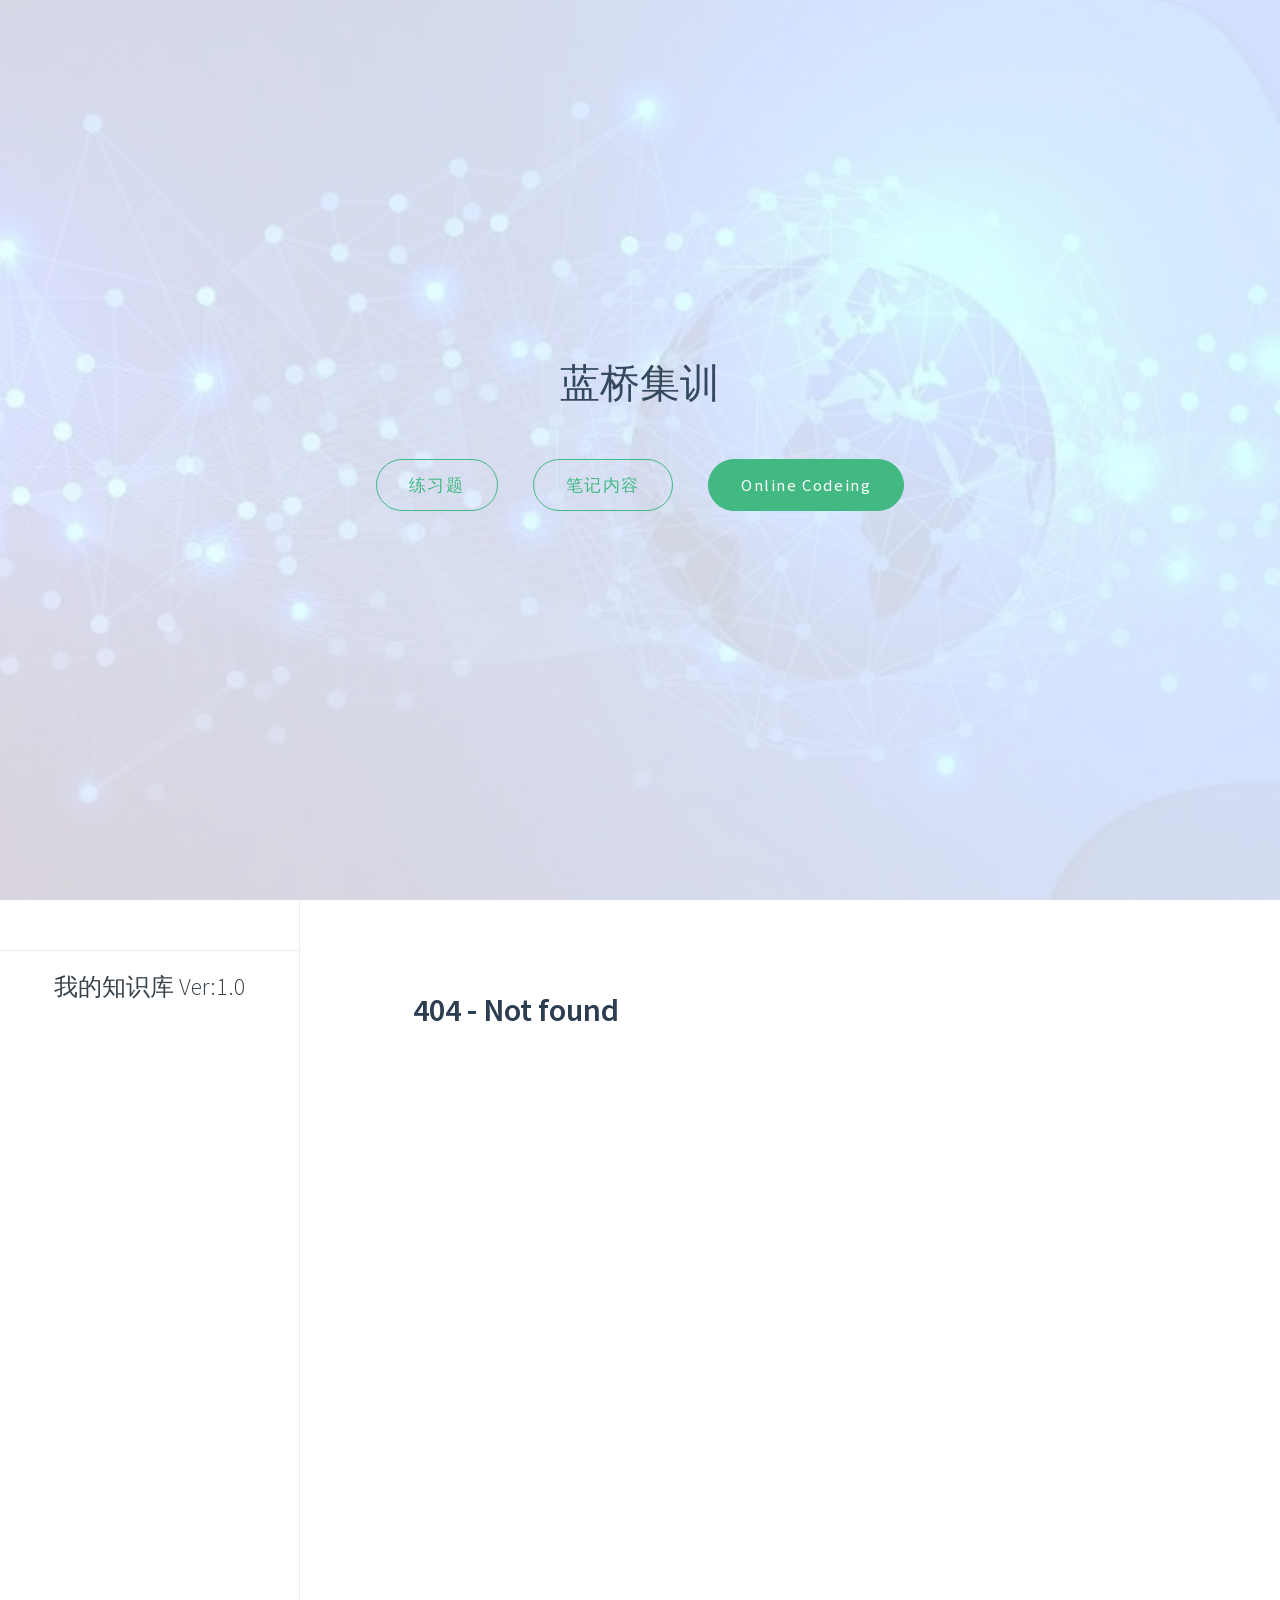
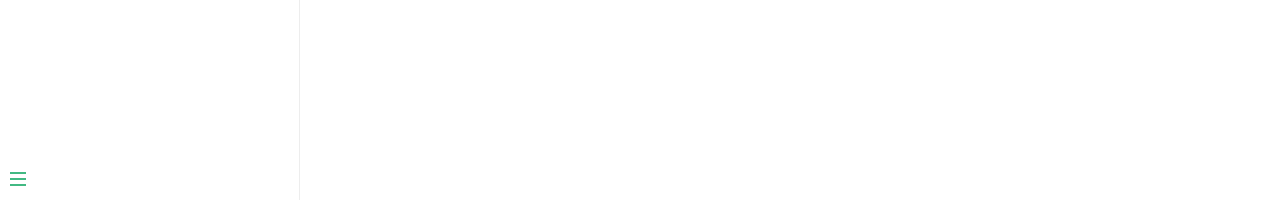
==== index.html @ 46267600 "2022-01-12  12:28:44" ====
<!DOCTYPE html>
<html>
<head>
  <meta http-equiv="X-UA-Compatible" content="IE=edge,chrome=1">
  <meta name="viewport" content="width=device-width,initial-scale=1">
  <meta charset="UTF-8">
  
<!--   修改js css 为本站内容 -->
  <!-- <link rel="stylesheet" href="//cdn.jsdelivr.net/npm/docsify/themes/vue.css">
  <link rel="stylesheet" href="//cdn.jsdelivr.net/npm/mermaid/dist/mermaid.min.css">
  <script src="//cdn.jsdelivr.net/npm/mermaid/dist/mermaid.min.js"></script> -->
  
  <link rel="stylesheet" href="./_js_css_img/_vue.css">
  <link rel="stylesheet" href="./_js_css_img/_mermaid.min.css">
  <script src="./_js_css_img/_mermaid.min.js"></script>
</head>
<body>
  <div id="app">载入中...</div>
  <script>
    var num = 0;
    mermaid.initialize({ startOnLoad: false });
    
    window.$docsify = {
      //...

      search: {
      maxAge: 3000, // 过期时间，单位毫秒，默认一天 86400000 毫秒
      paths: ['/',
              '/readme',
              '/_md/编程部分',
              '/_md/电脑硬件',
              '/_md/网络常识',
              '/_md/课堂讲解'], // or 'auto' auto 只搜索根目录下
      placeholder: ' 快速搜索 ',
      noData: '未找到!'
      }, 
      coverpage: true,
      name: '我的知识库 Ver:1.0',
      el: '#app',
      markdown: {
        renderer: {
          code: function(code, lang) {
            if (lang === "mermaid") {
              return (
                '<div class="mermaid">' + mermaid.render('mermaid-svg-' + num++, code) + "</div>"
              );
            }
            return this.origin.code.apply(this, arguments);
          }
        }
      }
      
      
    }
  </script>
  
  <!-- 修改js css 为本站内容 -->
  <!-- <script src="//cdn.jsdelivr.net/npm/docsify/lib/docsify.min.js"></script>
  <script src="//cdn.jsdelivr.net/npm/docsify-copy-code/dist/docsify-copy-code.min.js"></script>
  <script src="//cdn.jsdelivr.net/npm/prismjs@1.26.0/components/prism-python.js"></script>
  
  <script src="//cdn.jsdelivr.net/npm/docsify/lib/plugins/search.min.js"></script> -->
  
  <script src="./_js_css_img/_docsify.min.js"></script>
  <script src="./_js_css_img/_docsify-copy-code.min.js"></script>
  <script src="./_js_css_img/_prism-python.js"></script>
  <script src="./_js_css_img/_search.min.js"></script>
  
</body>
</html>
---- _js_css_img/_vue.css ----
/* @import url("https://fonts.googleapis.com/css?family=Roboto+Mono|Source+Sans+Pro:300,400,600"); */

@import url(./_fonts.googleapis.com.css);

* {
  -webkit-font-smoothing: antialiased;
  -webkit-overflow-scrolling: touch;
  -webkit-tap-highlight-color: rgba(0,0,0,0);
  -webkit-text-size-adjust: none;
  -webkit-touch-callout: none;
  box-sizing: border-box;
}
body:not(.ready) {
  overflow: hidden;
}
body:not(.ready) [data-cloak],
body:not(.ready) .app-nav,
body:not(.ready) > nav {
  display: none;
}
div#app {
  font-size: 30px;
  font-weight: lighter;
  margin: 40vh auto;
  text-align: center;
}
div#app:empty::before {
  content: 'Loading...';
}
.emoji {
  height: 1.2rem;
  vertical-align: middle;
}
.progress {
  background-color: var(--theme-color, #42b983);
  height: 2px;
  left: 0px;
  position: fixed;
  right: 0px;
  top: 0px;
  transition: width 0.2s, opacity 0.4s;
  width: 0%;
  z-index: 999999;
}
.search a:hover {
  color: var(--theme-color, #42b983);
}
.search .search-keyword {
  color: var(--theme-color, #42b983);
  font-style: normal;
  font-weight: bold;
}
html,
body {
  height: 100%;
}
body {
  -moz-osx-font-smoothing: grayscale;
  -webkit-font-smoothing: antialiased;
  color: #34495e;
  font-family: 'Source Sans Pro', 'Helvetica Neue', Arial, sans-serif;
  font-size: 15px;
  letter-spacing: 0;
  margin: 0;
  overflow-x: hidden;
}
img {
  max-width: 100%;
}
a[disabled] {
  cursor: not-allowed;
  opacity: 0.6;
}
kbd {
  border: solid 1px #ccc;
  border-radius: 3px;
  display: inline-block;
  font-size: 12px !important;
  line-height: 12px;
  margin-bottom: 3px;
  padding: 3px 5px;
  vertical-align: middle;
}
li input[type='checkbox'] {
  margin: 0 0.2em 0.25em 0;
  vertical-align: middle;
}
.app-nav {
  margin: 25px 60px 0 0;
  position: absolute;
  right: 0;
  text-align: right;
  z-index: 10;
/* navbar dropdown */
}
.app-nav.no-badge {
  margin-right: 25px;
}
.app-nav p {
  margin: 0;
}
.app-nav > a {
  margin: 0 1rem;
  padding: 5px 0;
}
.app-nav ul,
.app-nav li {
  display: inline-block;
  list-style: none;
  margin: 0;
}
.app-nav a {
  color: inherit;
  font-size: 16px;
  text-decoration: none;
  transition: color 0.3s;
}
.app-nav a:hover {
  color: var(--theme-color, #42b983);
}
.app-nav a.active {
  border-bottom: 2px solid var(--theme-color, #42b983);
  color: var(--theme-color, #42b983);
}
.app-nav li {
  display: inline-block;
  margin: 0 1rem;
  padding: 5px 0;
  position: relative;
  cursor: pointer;
}
.app-nav li ul {
  background-color: #fff;
  border: 1px solid #ddd;
  border-bottom-color: #ccc;
  border-radius: 4px;
  box-sizing: border-box;
  display: none;
  max-height: calc(100vh - 61px);
  overflow-y: auto;
  padding: 10px 0;
  position: absolute;
  right: -15px;
  text-align: left;
  top: 100%;
  white-space: nowrap;
}
.app-nav li ul li {
  display: block;
  font-size: 14px;
  line-height: 1rem;
  margin: 0;
  margin: 8px 14px;
  white-space: nowrap;
}
.app-nav li ul a {
  display: block;
  font-size: inherit;
  margin: 0;
  padding: 0;
}
.app-nav li ul a.active {
  border-bottom: 0;
}
.app-nav li:hover ul {
  display: block;
}
.github-corner {
  border-bottom: 0;
  position: fixed;
  right: 0;
  text-decoration: none;
  top: 0;
  z-index: 1;
}
.github-corner:hover .octo-arm {
  -webkit-animation: octocat-wave 560ms ease-in-out;
          animation: octocat-wave 560ms ease-in-out;
}
.github-corner svg {
  color: #fff;
  fill: var(--theme-color, #42b983);
  height: 80px;
  width: 80px;
}
main {
  display: block;
  position: relative;
  width: 100vw;
  height: 100%;
  z-index: 0;
}
main.hidden {
  display: none;
}
.anchor {
  display: inline-block;
  text-decoration: none;
  transition: all 0.3s;
}
.anchor span {
  color: #34495e;
}
.anchor:hover {
  text-decoration: underline;
}
.sidebar {
  border-right: 1px solid rgba(0,0,0,0.07);
  overflow-y: auto;
  padding: 40px 0 0;
  position: absolute;
  top: 0;
  bottom: 0;
  left: 0;
  transition: transform 250ms ease-out;
  width: 300px;
  z-index: 20;
}
.sidebar > h1 {
  margin: 0 auto 1rem;
  font-size: 1.5rem;
  font-weight: 300;
  text-align: center;
}
.sidebar > h1 a {
  color: inherit;
  text-decoration: none;
}
.sidebar > h1 .app-nav {
  display: block;
  position: static;
}
.sidebar .sidebar-nav {
  line-height: 2em;
  padding-bottom: 40px;
}
.sidebar li.collapse .app-sub-sidebar {
  display: none;
}
.sidebar ul {
  margin: 0 0 0 15px;
  padding: 0;
}
.sidebar li > p {
  font-weight: 700;
  margin: 0;
}
.sidebar ul,
.sidebar ul li {
  list-style: none;
}
.sidebar ul li a {
  border-bottom: none;
  display: block;
}
.sidebar ul li ul {
  padding-left: 20px;
}
.sidebar::-webkit-scrollbar {
  width: 4px;
}
.sidebar::-webkit-scrollbar-thumb {
  background: transparent;
  border-radius: 4px;
}
.sidebar:hover::-webkit-scrollbar-thumb {
  background: rgba(136,136,136,0.4);
}
.sidebar:hover::-webkit-scrollbar-track {
  background: rgba(136,136,136,0.1);
}
.sidebar-toggle {
  background-color: transparent;
  background-color: rgba(255,255,255,0.8);
  border: 0;
  outline: none;
  padding: 10px;
  position: absolute;
  bottom: 0;
  left: 0;
  text-align: center;
  transition: opacity 0.3s;
  width: 284px;
  z-index: 30;
  cursor: pointer;
}
.sidebar-toggle:hover .sidebar-toggle-button {
  opacity: 0.4;
}
.sidebar-toggle span {
  background-color: var(--theme-color, #42b983);
  display: block;
  margin-bottom: 4px;
  width: 16px;
  height: 2px;
}
body.sticky .sidebar,
body.sticky .sidebar-toggle {
  position: fixed;
}
.content {
  padding-top: 60px;
  position: absolute;
  top: 0;
  right: 0;
  bottom: 0;
  left: 300px;
  transition: left 250ms ease;
}
.markdown-section {
  margin: 0 auto;
  max-width: 80%;
  padding: 30px 15px 40px 15px;
  position: relative;
}
.markdown-section > * {
  box-sizing: border-box;
  font-size: inherit;
}
.markdown-section > :first-child {
  margin-top: 0 !important;
}
.markdown-section hr {
  border: none;
  border-bottom: 1px solid #eee;
  margin: 2em 0;
}
.markdown-section iframe {
  border: 1px solid #eee;
/* fix horizontal overflow on iOS Safari */
  width: 1px;
  min-width: 100%;
}
.markdown-section table {
  border-collapse: collapse;
  border-spacing: 0;
  display: block;
  margin-bottom: 1rem;
  overflow: auto;
  width: 100%;
}
.markdown-section th {
  border: 1px solid #ddd;
  font-weight: bold;
  padding: 6px 13px;
}
.markdown-section td {
  border: 1px solid #ddd;
  padding: 6px 13px;
}
.markdown-section tr {
  border-top: 1px solid #ccc;
}
.markdown-section tr:nth-child(2n) {
  background-color: #f8f8f8;
}
.markdown-section p.tip {
  background-color: #f8f8f8;
  border-bottom-right-radius: 2px;
  border-left: 4px solid #f66;
  border-top-right-radius: 2px;
  margin: 2em 0;
  padding: 12px 24px 12px 30px;
  position: relative;
}
.markdown-section p.tip:before {
  background-color: #f66;
  border-radius: 100%;
  color: #fff;
  content: '!';
  font-family: 'Dosis', 'Source Sans Pro', 'Helvetica Neue', Arial, sans-serif;
  font-size: 14px;
  font-weight: bold;
  left: -12px;
  line-height: 20px;
  position: absolute;
  height: 20px;
  width: 20px;
  text-align: center;
  top: 14px;
}
.markdown-section p.tip code {
  background-color: #efefef;
}
.markdown-section p.tip em {
  color: #34495e;
}
.markdown-section p.warn {
  background: rgba(66,185,131,0.1);
  border-radius: 2px;
  padding: 1rem;
}
.markdown-section ul.task-list > li {
  list-style-type: none;
}
body.close .sidebar {
  transform: translateX(-300px);
}
body.close .sidebar-toggle {
  width: auto;
}
body.close .content {
  left: 0;
}
@media print {
  .github-corner,
  .sidebar-toggle,
  .sidebar,
  .app-nav {
    display: none;
  }
}
@media screen and (max-width: 768px) {
  .github-corner,
  .sidebar-toggle,
  .sidebar {
    position: fixed;
  }
  .app-nav {
    margin-top: 16px;
  }
  .app-nav li ul {
    top: 30px;
  }
  main {
    height: auto;
    min-height: 100vh;
    overflow-x: hidden;
  }
  .sidebar {
    left: -300px;
    transition: transform 250ms ease-out;
  }
  .content {
    left: 0;
    max-width: 100vw;
    position: static;
    padding-top: 20px;
    transition: transform 250ms ease;
  }
  .app-nav,
  .github-corner {
    transition: transform 250ms ease-out;
  }
  .sidebar-toggle {
    background-color: transparent;
    width: auto;
    padding: 30px 30px 10px 10px;
  }
  body.close .sidebar {
    transform: translateX(300px);
  }
  body.close .sidebar-toggle {
    background-color: rgba(255,255,255,0.8);
    transition: 1s background-color;
    width: 284px;
    padding: 10px;
  }
  body.close .content {
    transform: translateX(300px);
  }
  body.close .app-nav,
  body.close .github-corner {
    display: none;
  }
  .github-corner:hover .octo-arm {
    -webkit-animation: none;
            animation: none;
  }
  .github-corner .octo-arm {
    -webkit-animation: octocat-wave 560ms ease-in-out;
            animation: octocat-wave 560ms ease-in-out;
  }
}
@-webkit-keyframes octocat-wave {
  0%, 100% {
    transform: rotate(0);
  }
  20%, 60% {
    transform: rotate(-25deg);
  }
  40%, 80% {
    transform: rotate(10deg);
  }
}
@keyframes octocat-wave {
  0%, 100% {
    transform: rotate(0);
  }
  20%, 60% {
    transform: rotate(-25deg);
  }
  40%, 80% {
    transform: rotate(10deg);
  }
}
section.cover {
  align-items: center;
  background-position: center center;
  background-repeat: no-repeat;
  background-size: cover;
  height: 100vh;
  width: 100vw;
  display: none;
}
section.cover.show {
  display: flex;
}
section.cover.has-mask .mask {
  background-color: #fff;
  opacity: 0.8;
  position: absolute;
  top: 0;
  height: 100%;
  width: 100%;
}
section.cover .cover-main {
  flex: 1;
  margin: -20px 16px 0;
  text-align: center;
  position: relative;
}
section.cover a {
  color: inherit;
  text-decoration: none;
}
section.cover a:hover {
  text-decoration: none;
}
section.cover p {
  line-height: 1.5rem;
  margin: 1em 0;
}
section.cover h1 {
  color: inherit;
  font-size: 2.5rem;
  font-weight: 300;
  margin: 0.625rem 0 2.5rem;
  position: relative;
  text-align: center;
}
section.cover h1 a {
  display: block;
}
section.cover h1 small {
  bottom: -0.4375rem;
  font-size: 1rem;
  position: absolute;
}
section.cover blockquote {
  font-size: 1.5rem;
  text-align: center;
}
section.cover ul {
  line-height: 1.8;
  list-style-type: none;
  margin: 1em auto;
  max-width: 500px;
  padding: 0;
}
section.cover .cover-main > p:last-child a {
  border-color: var(--theme-color, #42b983);
  border-radius: 2rem;
  border-style: solid;
  border-width: 1px;
  box-sizing: border-box;
  color: var(--theme-color, #42b983);
  display: inline-block;
  font-size: 1.05rem;
  letter-spacing: 0.1rem;
  margin: 0.5rem 1rem;
  padding: 0.75em 2rem;
  text-decoration: none;
  transition: all 0.15s ease;
}
section.cover .cover-main > p:last-child a:last-child {
  background-color: var(--theme-color, #42b983);
  color: #fff;
}
section.cover .cover-main > p:last-child a:last-child:hover {
  color: inherit;
  opacity: 0.8;
}
section.cover .cover-main > p:last-child a:hover {
  color: inherit;
}
section.cover blockquote > p > a {
  border-bottom: 2px solid var(--theme-color, #42b983);
  transition: color 0.3s;
}
section.cover blockquote > p > a:hover {
  color: var(--theme-color, #42b983);
}
body {
  background-color: #fff;
}
/* sidebar */
.sidebar {
  background-color: #fff;
  color: #364149;
}
.sidebar li {
  margin: 6px 0 6px 0;
}
.sidebar ul li a {
  color: #505d6b;
  font-size: 14px;
  font-weight: normal;
  overflow: hidden;
  text-decoration: none;
  text-overflow: ellipsis;
  white-space: nowrap;
}
.sidebar ul li a:hover {
  text-decoration: underline;
}
.sidebar ul li ul {
  padding: 0;
}
.sidebar ul li.active > a {
  border-right: 2px solid;
  color: var(--theme-color, #42b983);
  font-weight: 600;
}
.app-sub-sidebar li::before {
  content: '-';
  padding-right: 4px;
  float: left;
}
/* markdown content found on pages */
.markdown-section h1,
.markdown-section h2,
.markdown-section h3,
.markdown-section h4,
.markdown-section strong {
  color: #2c3e50;
  font-weight: 600;
}
.markdown-section a {
  color: var(--theme-color, #42b983);
  font-weight: 600;
}
.markdown-section h1 {
  font-size: 2rem;
  margin: 0 0 1rem;
}
.markdown-section h2 {
  font-size: 1.75rem;
  margin: 45px 0 0.8rem;
}
.markdown-section h3 {
  font-size: 1.5rem;
  margin: 40px 0 0.6rem;
}
.markdown-section h4 {
  font-size: 1.25rem;
}
.markdown-section h5 {
  font-size: 1rem;
}
.markdown-section h6 {
  color: #777;
  font-size: 1rem;
}
.markdown-section figure,
.markdown-section p {
  margin: 1.2em 0;
}
.markdown-section p,
.markdown-section ul,
.markdown-section ol {
  line-height: 1.6rem;
  word-spacing: 0.05rem;
}
.markdown-section ul,
.markdown-section ol {
  padding-left: 1.5rem;
}
.markdown-section blockquote {
  border-left: 4px solid var(--theme-color, #42b983);
  color: #858585;
  margin: 2em 0;
  padding-left: 20px;
}
.markdown-section blockquote p {
  font-weight: 600;
  margin-left: 0;
}
.markdown-section iframe {
  margin: 1em 0;
}
.markdown-section em {
  color: #7f8c8d;
}
.markdown-section code,
.markdown-section pre,
.markdown-section output::after {
  font-family: 'Roboto Mono', Monaco, courier, monospace;
}
.markdown-section code,
.markdown-section pre {
  background-color: #f8f8f8;
}
.markdown-section pre,
.markdown-section output {
  margin: 1.2em 0;
  position: relative;
}
.markdown-section pre > code,
.markdown-section output {
  border-radius: 2px;
  display: block;
}
.markdown-section pre > code,
.markdown-section output::after {
  -moz-osx-font-smoothing: initial;
  -webkit-font-smoothing: initial;
}
.markdown-section code {
  border-radius: 2px;
  color: #e96900;
  margin: 0 2px;
  padding: 3px 5px;
  white-space: pre-wrap;
}
.markdown-section > :not(h1):not(h2):not(h3):not(h4):not(h5):not(h6) code {
  font-size: 0.8rem;
}
.markdown-section pre {
  padding: 0 1.4rem;
  line-height: 1.5rem;
  overflow: auto;
  word-wrap: normal;
}
.markdown-section pre > code {
  color: #525252;
  font-size: 0.8rem;
  padding: 2.2em 5px;
  line-height: inherit;
  margin: 0 2px;
  max-width: inherit;
  overflow: inherit;
  white-space: inherit;
}
.markdown-section output {
  padding: 1.7rem 1.4rem;
  border: 1px dotted #ccc;
}
.markdown-section output > :first-child {
  margin-top: 0;
}
.markdown-section output > :last-child {
  margin-bottom: 0;
}
.markdown-section code::after,
.markdown-section code::before,
.markdown-section output::after,
.markdown-section output::before {
  letter-spacing: 0.05rem;
}
.markdown-section pre::after,
.markdown-section output::after {
  color: #ccc;
  font-size: 0.6rem;
  font-weight: 600;
  height: 15px;
  line-height: 15px;
  padding: 5px 10px 0;
  position: absolute;
  right: 0;
  text-align: right;
  top: 0;
}
.markdown-section pre::after,
.markdown-section output::after {
  content: attr(data-lang);
}
/* code highlight */
.token.comment,
.token.prolog,
.token.doctype,
.token.cdata {
  color: #8e908c;
}
.token.namespace {
  opacity: 0.7;
}
.token.boolean,
.token.number {
  color: #c76b29;
}
.token.punctuation {
  color: #525252;
}
.token.property {
  color: #c08b30;
}
.token.tag {
  color: #2973b7;
}
.token.string {
  color: var(--theme-color, #42b983);
}
.token.selector {
  color: #6679cc;
}
.token.attr-name {
  color: #2973b7;
}
.token.entity,
.token.url,
.language-css .token.string,
.style .token.string {
  color: #22a2c9;
}
.token.attr-value,
.token.control,
.token.directive,
.token.unit {
  color: var(--theme-color, #42b983);
}
.token.keyword,
.token.function {
  color: #e96900;
}
.token.statement,
.token.regex,
.token.atrule {
  color: #22a2c9;
}
.token.placeholder,
.token.variable {
  color: #3d8fd1;
}
.token.deleted {
  text-decoration: line-through;
}
.token.inserted {
  border-bottom: 1px dotted #202746;
  text-decoration: none;
}
.token.italic {
  font-style: italic;
}
.token.important,
.token.bold {
  font-weight: bold;
}
.token.important {
  color: #c94922;
}
.token.entity {
  cursor: help;
}
code .token {
  -moz-osx-font-smoothing: initial;
  -webkit-font-smoothing: initial;
  min-height: 1.5rem;
  position: relative;
  left: auto;
}
---- _js_css_img/_mermaid.min.css ----
/**
 * Failed to minify the file using clean-css v4.1.6. Serving the original version.
 * Do NOT use SRI with dynamically generated files! More information: https://www.jsdelivr.com/using-sri-with-dynamic-files
 */
/* Flowchart variables */
/* Sequence Diagram variables */
/* Gantt chart variables */
.mermaid .label {
  color: #333;
}
.node rect,
.node circle,
.node ellipse,
.node polygon {
  fill: #ECECFF;
  stroke: #CCCCFF;
  stroke-width: 1px;
}
.arrowheadPath {
  fill: #333333;
}
.edgePath .path {
  stroke: #333333;
}
.edgeLabel {
  background-color: #e8e8e8;
}
.cluster rect {
  fill: #ffffde !important;
  rx: 4 !important;
  stroke: #aaaa33 !important;
  stroke-width: 1px !important;
}
.cluster text {
  fill: #333;
}
.actor {
  stroke: #CCCCFF;
  fill: #ECECFF;
}
text.actor {
  fill: black;
  stroke: none;
}
.actor-line {
  stroke: grey;
}
.messageLine0 {
  stroke-width: 1.5;
  stroke-dasharray: "2 2";
  marker-end: "url(#arrowhead)";
  stroke: #333;
}
.messageLine1 {
  stroke-width: 1.5;
  stroke-dasharray: "2 2";
  stroke: #333;
}
#arrowhead {
  fill: #333;
}
#crosshead path {
  fill: #333 !important;
  stroke: #333 !important;
}
.messageText {
  fill: #333;
  stroke: none;
}
.labelBox {
  stroke: #CCCCFF;
  fill: #ECECFF;
}
.labelText {
  fill: black;
  stroke: none;
}
.loopText {
  fill: black;
  stroke: none;
}
.loopLine {
  stroke-width: 2;
  stroke-dasharray: "2 2";
  marker-end: "url(#arrowhead)";
  stroke: #CCCCFF;
}
.note {
  stroke: #aaaa33;
  fill: #fff5ad;
}
.noteText {
  fill: black;
  stroke: none;
  font-family: 'trebuchet ms', verdana, arial;
  font-size: 14px;
}
/** Section styling */
.section {
  stroke: none;
  opacity: 0.2;
}
.section0 {
  fill: rgba(102, 102, 255, 0.49);
}
.section2 {
  fill: #fff400;
}
.section1,
.section3 {
  fill: white;
  opacity: 0.2;
}
.sectionTitle0 {
  fill: #333;
}
.sectionTitle1 {
  fill: #333;
}
.sectionTitle2 {
  fill: #333;
}
.sectionTitle3 {
  fill: #333;
}
.sectionTitle {
  text-anchor: start;
  font-size: 11px;
  text-height: 14px;
}
/* Grid and axis */
.grid .tick {
  stroke: lightgrey;
  opacity: 0.3;
  shape-rendering: crispEdges;
}
.grid path {
  stroke-width: 0;
}
/* Today line */
.today {
  fill: none;
  stroke: red;
  stroke-width: 2px;
}
/* Task styling */
/* Default task */
.task {
  stroke-width: 2;
}
.taskText {
  text-anchor: middle;
  font-size: 11px;
}
.taskTextOutsideRight {
  fill: black;
  text-anchor: start;
  font-size: 11px;
}
.taskTextOutsideLeft {
  fill: black;
  text-anchor: end;
  font-size: 11px;
}
/* Specific task settings for the sections*/
.taskText0,
.taskText1,
.taskText2,
.taskText3 {
  fill: white;
}
.task0,
.task1,
.task2,
.task3 {
  fill: #8a90dd;
  stroke: #534fbc;
}
.taskTextOutside0,
.taskTextOutside2 {
  fill: black;
}
.taskTextOutside1,
.taskTextOutside3 {
  fill: black;
}
/* Active task */
.active0,
.active1,
.active2,
.active3 {
  fill: #bfc7ff;
  stroke: #534fbc;
}
.activeText0,
.activeText1,
.activeText2,
.activeText3 {
  fill: black !important;
}
/* Completed task */
.done0,
.done1,
.done2,
.done3 {
  stroke: grey;
  fill: lightgrey;
  stroke-width: 2;
}
.doneText0,
.doneText1,
.doneText2,
.doneText3 {
  fill: black !important;
}
/* Tasks on the critical line */
.crit0,
.crit1,
.crit2,
.crit3 {
  stroke: #ff8888;
  fill: red;
  stroke-width: 2;
}
.activeCrit0,
.activeCrit1,
.activeCrit2,
.activeCrit3 {
  stroke: #ff8888;
  fill: #bfc7ff;
  stroke-width: 2;
}
.doneCrit0,
.doneCrit1,
.doneCrit2,
.doneCrit3 {
  stroke: #ff8888;
  fill: lightgrey;
  stroke-width: 2;
  cursor: pointer;
  shape-rendering: crispEdges;
}
.doneCritText0,
.doneCritText1,
.doneCritText2,
.doneCritText3 {
  fill: black !important;
}
.activeCritText0,
.activeCritText1,
.activeCritText2,
.activeCritText3 {
  fill: black !important;
}
.titleText {
  text-anchor: middle;
  font-size: 18px;
  fill: black;
}
g.classGroup text {
  fill: #9370DB;
  stroke: none;
  font-family: 'trebuchet ms', verdana, arial;
  font-size: 10px;
}
g.classGroup rect {
  fill: #ECECFF;
  stroke: #9370DB;
}
g.classGroup line {
  stroke: #9370DB;
  stroke-width: 1;
}
svg .classLabel .box {
  stroke: none;
  stroke-width: 0;
  fill: #ECECFF;
  opacity: 0.5;
}
svg .classLabel .label {
  fill: #9370DB;
  font-size: 10px;
}
.relation {
  stroke: #9370DB;
  stroke-width: 1;
  fill: none;
}
.composition {
  fill: #9370DB;
  stroke: #9370DB;
  stroke-width: 1;
}
#compositionStart {
  fill: #9370DB;
  stroke: #9370DB;
  stroke-width: 1;
}
#compositionEnd {
  fill: #9370DB;
  stroke: #9370DB;
  stroke-width: 1;
}
.aggregation {
  fill: #ECECFF;
  stroke: #9370DB;
  stroke-width: 1;
}
#aggregationStart {
  fill: #ECECFF;
  stroke: #9370DB;
  stroke-width: 1;
}
#aggregationEnd {
  fill: #ECECFF;
  stroke: #9370DB;
  stroke-width: 1;
}
#dependencyStart {
  fill: #9370DB;
  stroke: #9370DB;
  stroke-width: 1;
}
#dependencyEnd {
  fill: #9370DB;
  stroke: #9370DB;
  stroke-width: 1;
}
#extensionStart {
  fill: #9370DB;
  stroke: #9370DB;
  stroke-width: 1;
}
#extensionEnd {
  fill: #9370DB;
  stroke: #9370DB;
  stroke-width: 1;
}
.node text {
  font-family: 'trebuchet ms', verdana, arial;
  font-size: 14px;
}
div.mermaidTooltip {
  position: absolute;
  text-align: center;
  max-width: 200px;
  padding: 2px;
  font-family: 'trebuchet ms', verdana, arial;
  font-size: 12px;
  background: #ffffde;
  border: 1px solid #aaaa33;
  border-radius: 2px;
  pointer-events: none;
  z-index: 100;
}
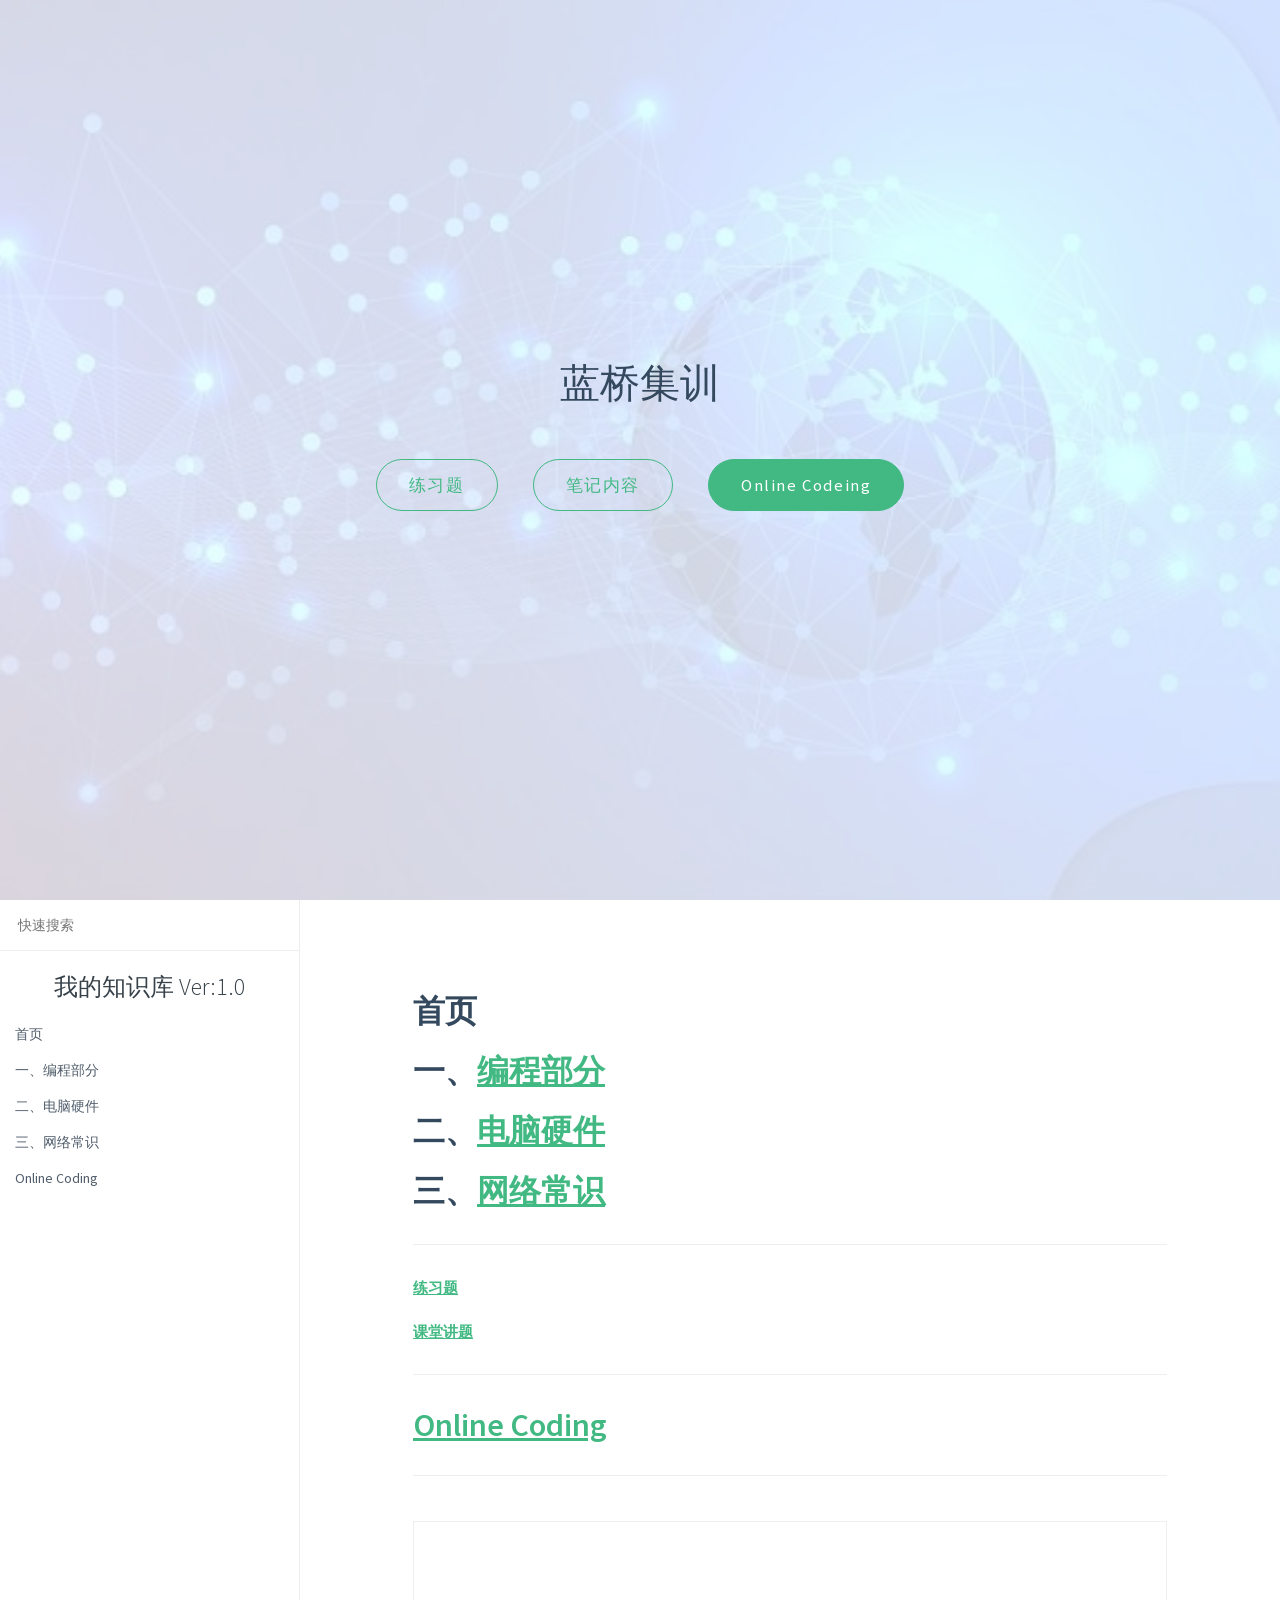
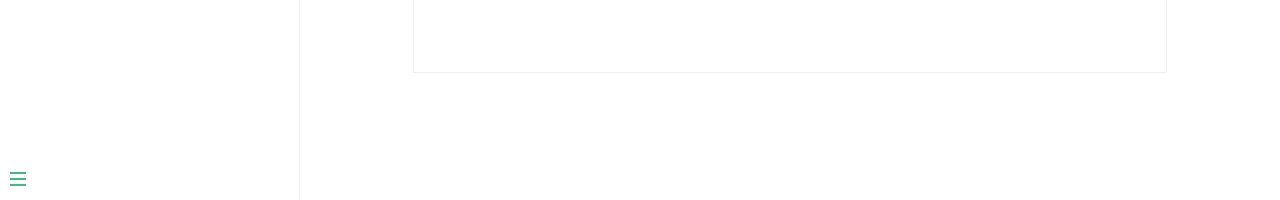
==== commit 031fee21: "2022-01-12  13:09:44" ====
--- a/index.html
+++ b/index.html
@@ -24,9 +24,9 @@
       //...
 
       search: {
-      maxAge: 3000, // 过期时间，单位毫秒，默认一天 86400000 毫秒
+      maxAge: 300000, // 过期时间，单位毫秒，默认一天 86400000 毫秒
       paths: ['/',
-              '/readme',
+              '/README',
               '/_md/编程部分',
               '/_md/电脑硬件',
               '/_md/网络常识',
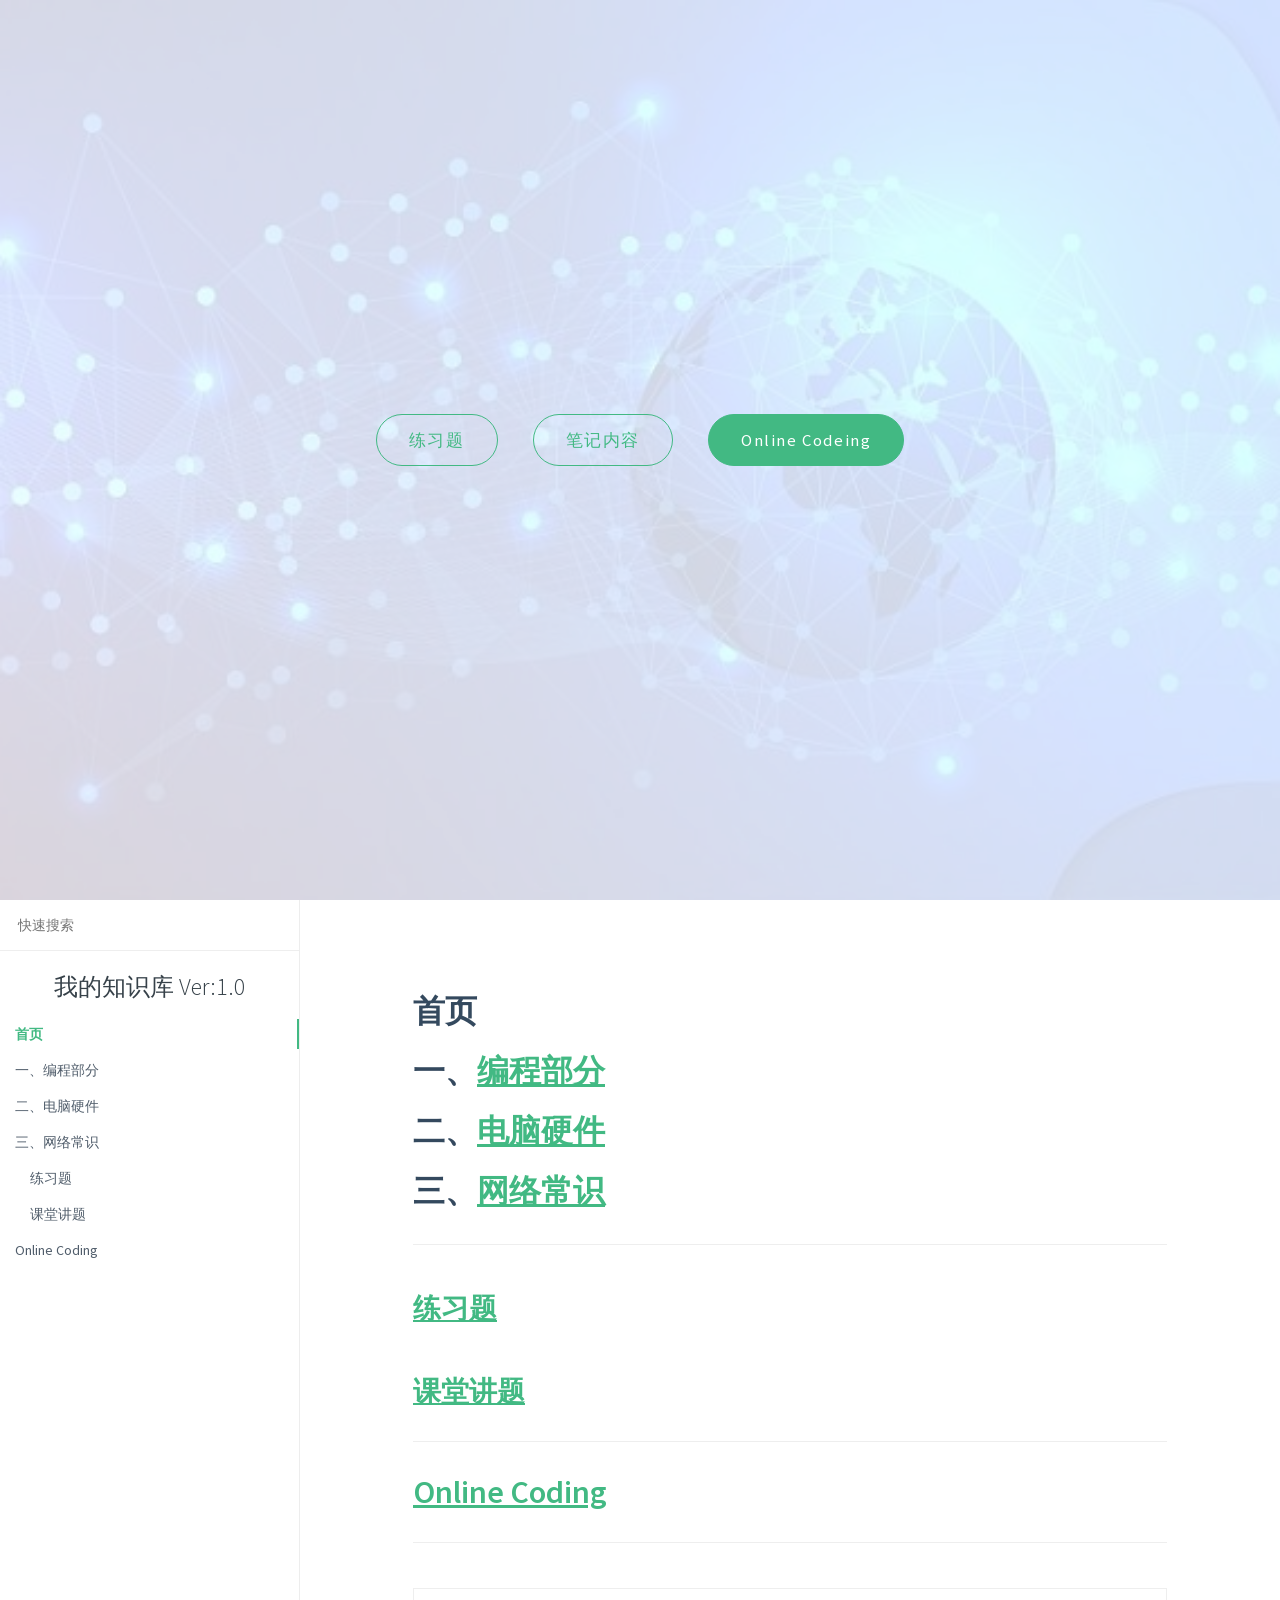
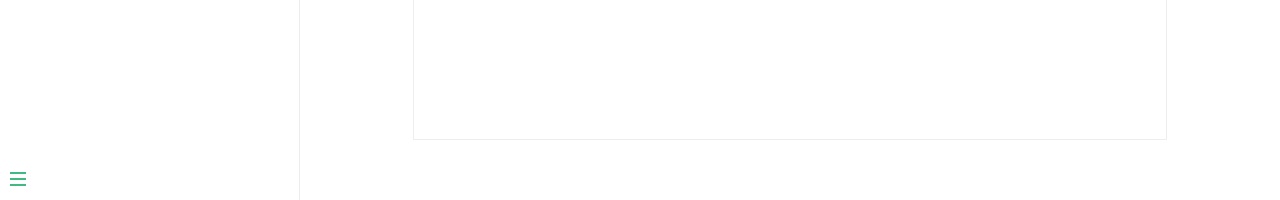
==== commit 5bfa6bc7: "2022-01-13  13:21:09" ====
--- a/index.html
+++ b/index.html
@@ -8,11 +8,16 @@
 <!--   修改js css 为本站内容 -->
   <!-- <link rel="stylesheet" href="//cdn.jsdelivr.net/npm/docsify/themes/vue.css">
   <link rel="stylesheet" href="//cdn.jsdelivr.net/npm/mermaid/dist/mermaid.min.css">
-  <script src="//cdn.jsdelivr.net/npm/mermaid/dist/mermaid.min.js"></script> -->
+  <script src="//cdn.jsdelivr.net/npm/mermaid/dist/mermaid.min.js"></script>
+  <link href="https://cdn.bootcss.com/KaTeX/0.10.0/katex.min.css" rel="stylesheet">
+  <script src="https://cdn.bootcss.com/KaTeX/0.10.0/katex.min.js"></script>-->
   
   <link rel="stylesheet" href="./_js_css_img/_vue.css">
   <link rel="stylesheet" href="./_js_css_img/_mermaid.min.css">
   <script src="./_js_css_img/_mermaid.min.js"></script>
+  <link href="./_js_css_img/_katex.min.css" rel="stylesheet">
+  <script src="./_js_css_img/_katex.min.js"></script>
+  
 </head>
 <body>
   <div id="app">载入中...</div>
@@ -24,7 +29,7 @@
       //...
 
       search: {
-      maxAge: 300000, // 过期时间，单位毫秒，默认一天 86400000 毫秒
+      maxAge: 60000, // 过期时间，单位毫秒，默认一天 86400000 毫秒
       paths: ['/',
               '/README',
               '/_md/编程部分',
@@ -32,7 +37,10 @@
               '/_md/网络常识',
               '/_md/课堂讲解'], // or 'auto' auto 只搜索根目录下
       placeholder: ' 快速搜索 ',
-      noData: '未找到!'
+      noData: '未找到!',
+      
+      // 搜索最大层级  1 ~ 6
+      depth: 6
       }, 
       coverpage: true,
       name: '我的知识库 Ver:1.0',
@@ -44,7 +52,16 @@
               return (
                 '<div class="mermaid">' + mermaid.render('mermaid-svg-' + num++, code) + "</div>"
               );
-            }
+            };
+            
+            if (lang === "tex") {
+                return (
+                '<span class="tex">'+ katex.renderToString(code, {
+                    throwOnError: false
+                })+'</span>'
+                );
+            };
+            
             return this.origin.code.apply(this, arguments);
           }
         }
